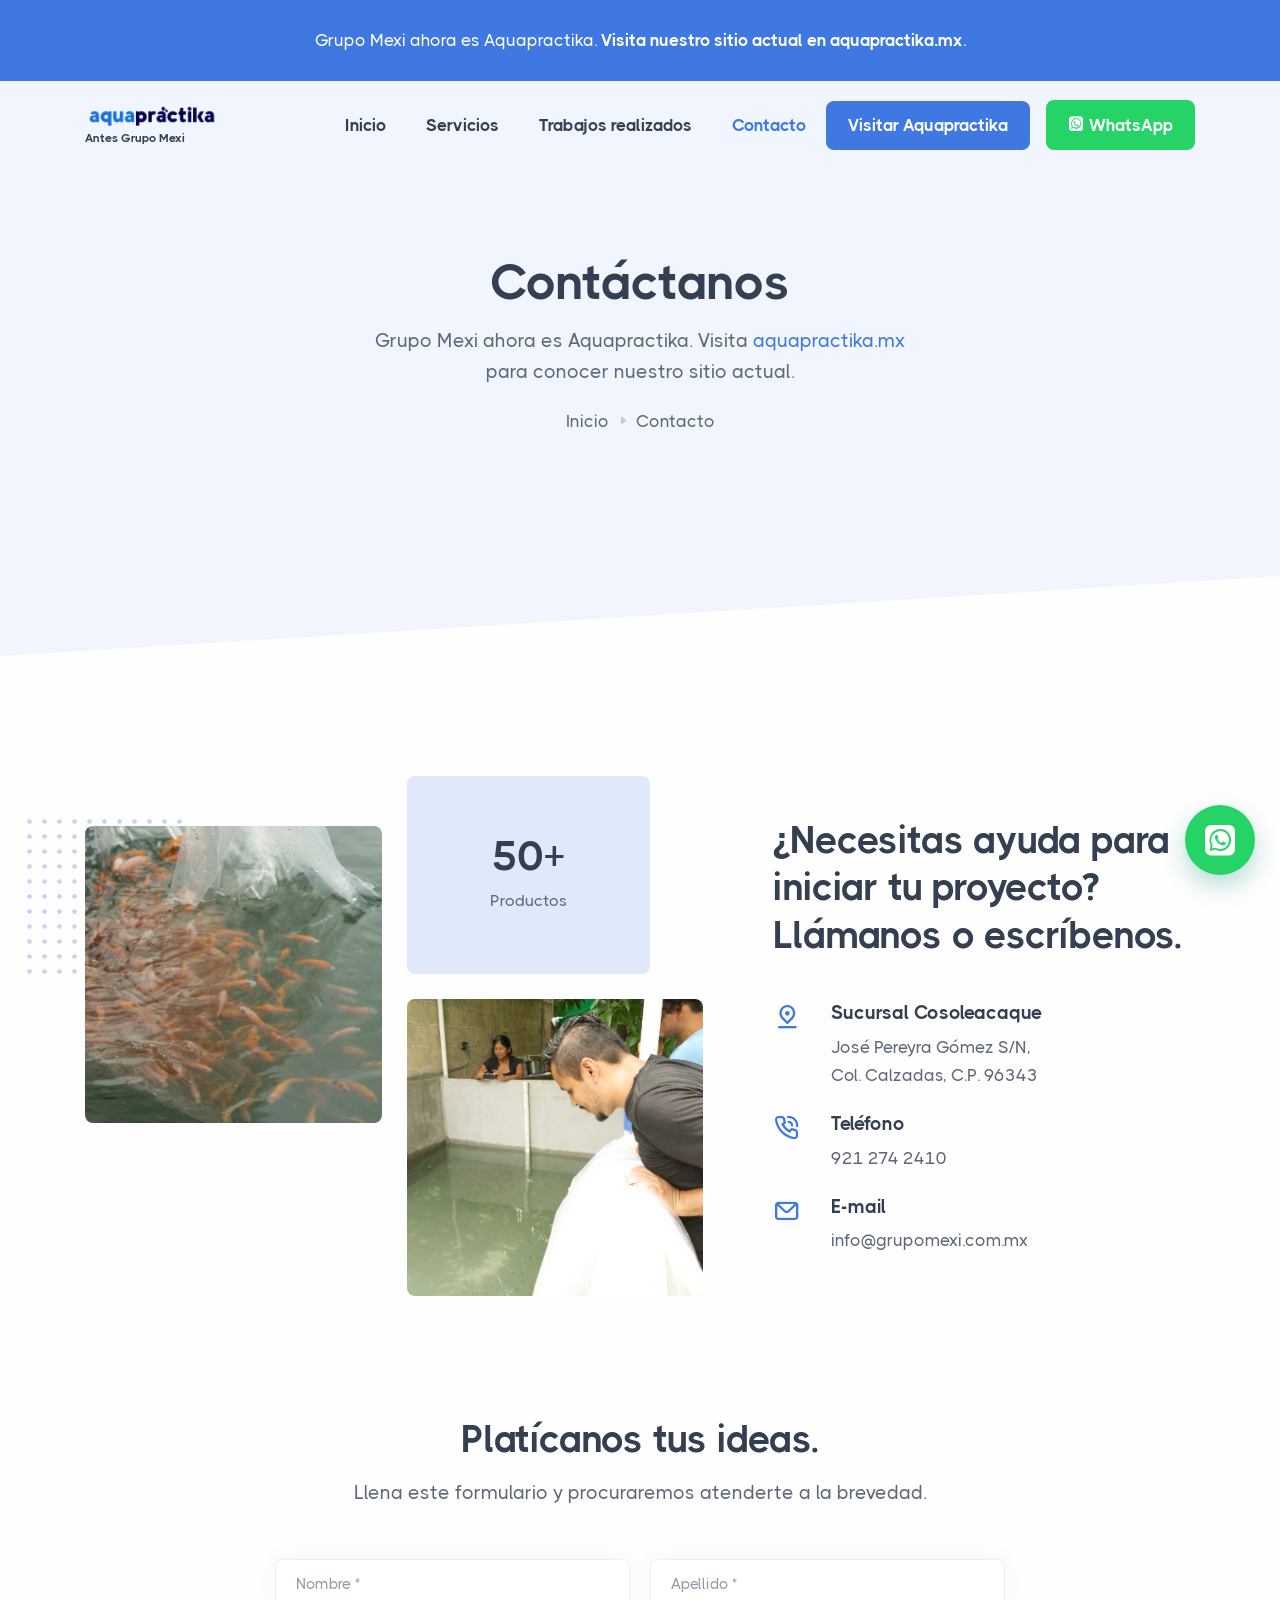
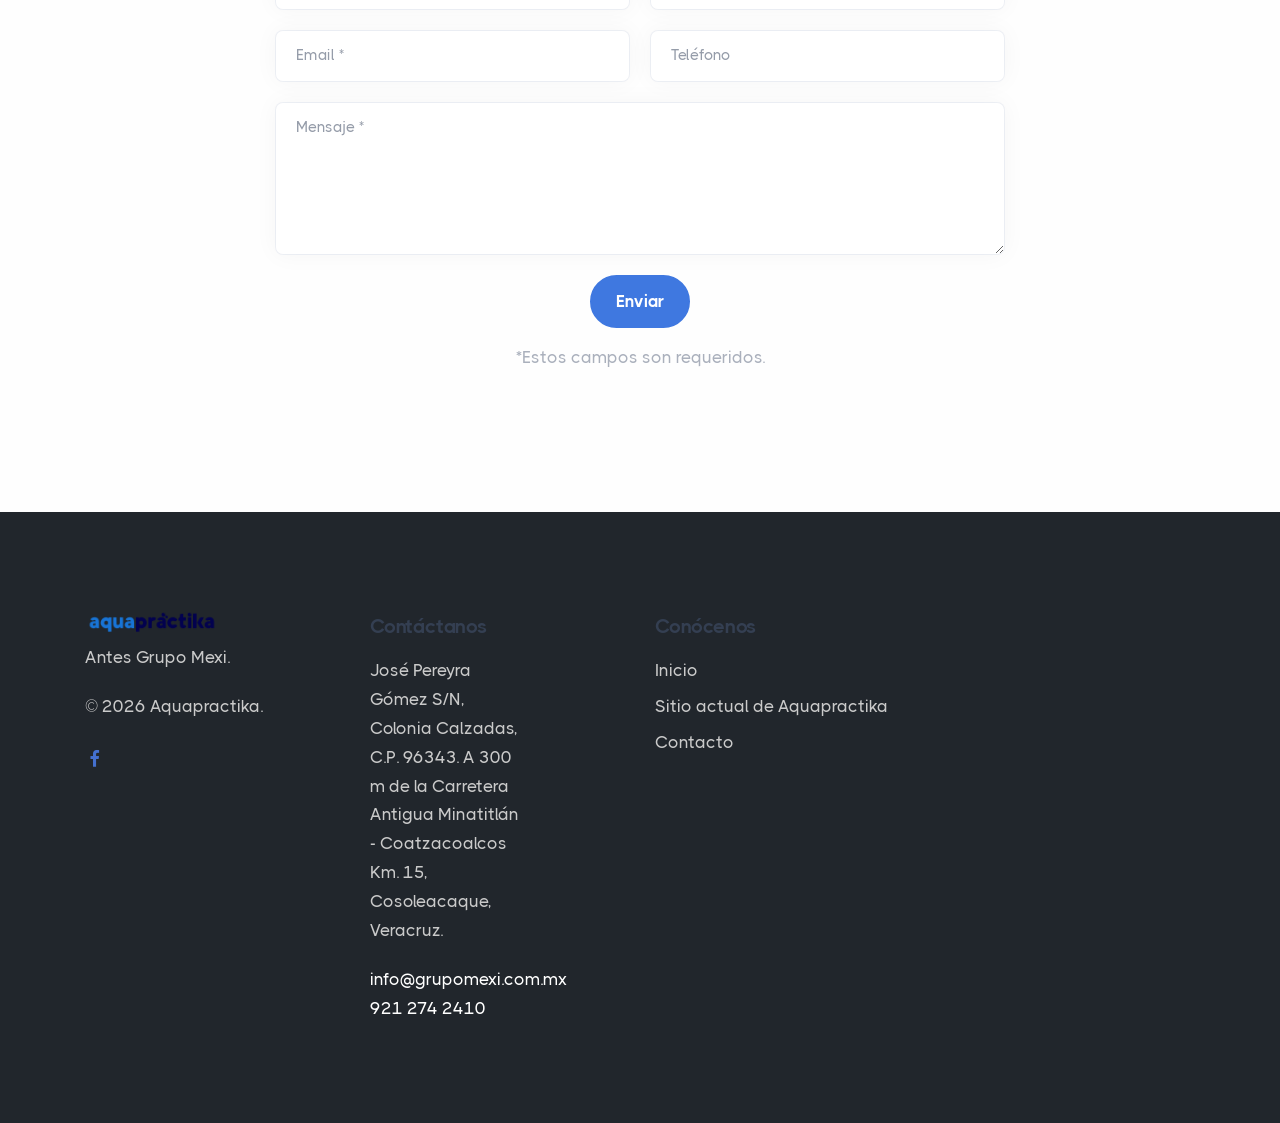
==== contacto.html @ 490f714b "Add Grupo Mexi site with WhatsApp contact actions" ====
<!DOCTYPE html>
<html lang="es">

<head>
  <!-- Google tag (gtag.js) - Google Analytics 4 -->
  <script async src="https://www.googletagmanager.com/gtag/js?id=G-XXXXXXXXXX"></script>
  <script>
    window.dataLayer = window.dataLayer || [];
    function gtag(){dataLayer.push(arguments);}
    gtag('js', new Date());
    gtag('config', 'G-XXXXXXXXXX');
  </script>
  <meta charset="utf-8">
  <meta name="viewport" content="width=device-width, initial-scale=1.0">
  <link rel="shortcut icon" href="img/favicon.png">
  <title>Contacto | Grupo Mexi ahora es Aquapractika</title>
  <meta name="description" content="Información de contacto de Grupo Mexi, ahora Aquapractika. Conservamos esta página de transición y puedes visitar aquapractika.mx para conocer el sitio actual.">
  <link rel="stylesheet" href="css/plugins.css">
  <link rel="stylesheet" href="css/theme/blue.css">
  <link rel="stylesheet" href="css/grupomexi-transition.css">
  <link rel="stylesheet" href="css/whatsapp.css">
  <link rel="preload" href="css/font/thicccboi.css" as="style" onload="this.rel='stylesheet'">
</head>

<body>
  <div class="content-wrapper">
    <header class="wrapper bg-soft-primary">
      <div class="alert bg-primary text-white rounded-0 mb-0 text-center">
        <div class="container py-2">Grupo Mexi ahora es Aquapractika. <a href="https://aquapractika.mx/" class="alert-link link-white">Visita nuestro sitio actual en aquapractika.mx</a>.</div>
      </div>
      <nav class="navbar center-nav transparent navbar-expand-lg navbar-light">
        <div class="container flex-lg-row flex-nowrap align-items-center">
          <div class="navbar-brand w-100"><a href="/" class="d-inline-flex flex-column align-items-start"><img src="img/logotipo_aquapractika.png" srcset="img/logotipo_aquapractika@2x.png 2x" alt="Aquapractika" /><span class="brand-transition-note">Antes Grupo Mexi</span></a></div>
          <div class="navbar-collapse offcanvas-nav">
            <div class="offcanvas-header d-lg-none d-xl-none">
              <a href="/" class="d-inline-flex flex-column align-items-start"><img src="img/logotipo_aquapractika.png" srcset="img/logotipo_aquapractika@2x.png 2x" alt="Aquapractika" /><span class="brand-transition-note">Antes Grupo Mexi</span></a>
              <button type="button" class="btn-close btn-close-white offcanvas-close offcanvas-nav-close" aria-label="Close"></button>
            </div>
            <ul class="navbar-nav">
              <li class="nav-item"><a class="nav-link" href="/">Inicio</a></li>
              <li class="nav-item"><a class="nav-link" href="/#servicios">Servicios</a></li>
              <li class="nav-item"><a class="nav-link" href="/#trabajos">Trabajos realizados</a></li>
              <li class="nav-item"><a class="nav-link active" href="/contacto.html">Contacto</a></li>
            </ul>
            <!-- /.navbar-nav -->
          </div>
          <!-- /.navbar-collapse -->
          <div class="navbar-other w-100 d-flex ms-auto">
            <ul class="navbar-nav flex-row align-items-center ms-auto" data-sm-skip="true">
              <li class="nav-item d-none d-md-block">
                <a href="https://aquapractika.mx/" class="btn btn-sm btn-primary rounded">Visitar Aquapractika</a>
              </li>
              <li class="nav-item d-none d-md-block">
                <a href="https://wa.me/529212742410?text=Hola%2C%20quiero%20informaci%C3%B3n%20sobre%20Grupo%20Mexi." class="btn btn-sm btn-whatsapp rounded" target="_blank" rel="noopener noreferrer" aria-label="Contactar a Grupo Mexi por WhatsApp"><i class="uil uil-whatsapp" aria-hidden="true"></i> WhatsApp</a>
              </li>
              <li class="nav-item d-lg-none">
                <div class="navbar-hamburger"><button class="hamburger animate plain" data-toggle="offcanvas-nav"><span></span></button></div>
              </li>
            </ul>
            <!-- /.navbar-nav -->
          </div>
          <!-- /.navbar-other -->
        </div>
        <!-- /.container -->
      </nav>
      <!-- /.navbar -->
    </header>
    <!-- /header -->
    <section class="wrapper bg-soft-primary">
      <div class="container pt-10 pb-19 pt-md-14 pb-md-20 text-center">
        <div class="row">
          <div class="col-sm-10 col-md-8 col-lg-6 col-xl-6 col-xxl-5 mx-auto">
            <h1 class="display-1 mb-3">Contáctanos</h1>
            <p class="lead">Grupo Mexi ahora es Aquapractika. Visita <a href="https://aquapractika.mx/">aquapractika.mx</a> para conocer nuestro sitio actual.</p>
            <nav class="d-inline-block" aria-label="breadcrumb">
              <ol class="breadcrumb">
                <li class="breadcrumb-item"><a href="/">Inicio</a></li>
                <li class="breadcrumb-item active" aria-current="page">Contacto</li>
              </ol>
            </nav>
            <!-- /nav -->
          </div>
          <!-- /column -->
        </div>
        <!-- /.row -->
      </div>
      <!-- /.container -->
    </section>
    <!-- /section -->
    <section class="wrapper bg-light angled upper-end">
      <div class="container py-14 py-md-16">
        <div class="row gy-10 gx-lg-8 gx-xl-12 mb-16 align-items-center">
          <div class="col-lg-7 position-relative">
            <div class="shape bg-dot primary rellax w-18 h-18" data-rellax-speed="1" style="top: 0; left: -1.4rem; z-index: 0;"></div>
            <div class="row gx-md-5 gy-5">
              <div class="col-md-6">
                <figure class="rounded mt-md-10 position-relative"><img src="img/pargo_unam_venta.jpg" srcset="img/pargo_unam_venta@2x.jpg 2x" alt=""></figure>
              </div>
              <!--/column -->
              <div class="col-md-6">
                <div class="row gx-md-5 gy-5">
                  <div class="col-md-12 order-md-2">
                    <figure class="rounded"><img src="img/venta.jpg" srcset="img/venta@2x.jpg 2x" alt=""></figure>
                  </div>
                  <!--/column -->
                  <div class="col-md-10">
                    <div class="card bg-pale-primary text-center counter-wrapper">
                      <div class="card-body py-11">
                        <h3 class="counter text-nowrap">50+</h3>
                        <p class="mb-0">Productos</p>
                      </div>
                      <!--/.card-body -->
                    </div>
                    <!--/.card -->
                  </div>
                  <!--/column -->
                </div>
                <!--/.row -->
              </div>
              <!--/column -->
            </div>
            <!--/.row -->
          </div>
          <!--/column -->
          <div class="col-lg-5">
            <h2 class="display-4 mb-8">¿Necesitas ayuda para iniciar tu proyecto? Llámanos o escríbenos.</h2>
            <div class="d-flex flex-row">
              <div>
                <div class="icon text-primary fs-28 me-6 mt-n1"> <i class="uil uil-location-pin-alt"></i> </div>
              </div>
              <div>
                <h5 class="mb-1">Sucursal Cosoleacaque</h5>
                <address>José Pereyra Gómez S/N, <br class="d-none d-md-block" />Col. Calzadas, C.P. 96343</address>
              </div>
            </div>
            <div class="d-flex flex-row">
              <div>
                <div class="icon text-primary fs-28 me-6 mt-n1"> <i class="uil uil-phone-volume"></i> </div>
              </div>
              <div>
                <h5 class="mb-1">Teléfono</h5>
                <p><a href="tel:+5219212742410" class="link-body">921 274 2410</a></p>
              </div>
            </div>
            <div class="d-flex flex-row">
              <div>
                <div class="icon text-primary fs-28 me-6 mt-n1"> <i class="uil uil-envelope"></i> </div>
              </div>
              <div>
                <h5 class="mb-1">E-mail</h5>
                <p class="mb-0"><a href="mailto:info@grupomexi.com.mx" class="link-body">info@grupomexi.com.mx</a></p>
              </div>
            </div>
          </div>
          <!--/column -->
        </div>
        <!--/.row -->
        <div class="row">
          <div class="col-lg-10 offset-lg-1 col-xl-8 offset-xl-2">
            <h2 class="display-4 mb-3 text-center">Platícanos tus ideas.</h2>
            <p class="lead text-center mb-10">Llena este formulario y procuraremos atenderte a la brevedad.</p>
            <form class="contact-form" method="post" action="php/contact.php">
              <div class="messages"></div>
              <div class="controls">
                <div class="row gx-4">
                  <div class="col-md-6">
                    <div class="form-label-group mb-4">
                      <input id="form_name" type="text" name="name" class="form-control" placeholder="Jane" required="required" data-error="First Name is required.">
                      <label for="form_name">Nombre *</label>
                      <div class="help-block with-errors"></div>
                    </div>
                  </div>
                  <!-- /column -->
                  <div class="col-md-6">
                    <div class="form-label-group mb-4">
                      <input id="form_lastname" type="text" name="surname" class="form-control" placeholder="Doe" required="required" data-error="Last Name is required.">
                      <label for="form_lastname">Apellido *</label>
                      <div class="help-block with-errors"></div>
                    </div>
                  </div>
                  <!-- /column -->
                  <div class="col-md-6">
                    <div class="form-label-group mb-4">
                      <input id="form_email" type="email" name="email" class="form-control" placeholder="jane.doe@example.com" required="required" data-error="Valid email is required.">
                      <label for="form_email">Email *</label>
                      <div class="help-block with-errors"></div>
                    </div>
                  </div>
                  <!-- /column -->
                  <div class="col-md-6">
                    <div class="form-label-group mb-4">
                      <input id="form_phone" type="tel" name="phone" class="form-control" placeholder="Your phone number">
                      <label for="form_phone">Teléfono</label>
                      <div class="help-block with-errors"></div>
                    </div>
                  </div>
                  <!-- /column -->
                  <div class="col-12">
                    <div class="form-label-group mb-4">
                      <textarea id="form_message" name="message" class="form-control" placeholder="Your message" rows="5" required="required" data-error="Message is required."></textarea>
                      <label for="form_message">Mensaje *</label>
                      <div class="help-block with-errors"></div>
                    </div>
                  </div>
                  <!-- /column -->
                  <div class="col-12 text-center">
                    <input type="submit" class="btn btn-primary rounded-pill btn-send mb-3" value="Enviar">
                    <p class="text-muted"><strong>*</strong>Estos campos son requeridos.</p>
                  </div>
                  <!-- /column -->
                </div>
                <!-- /.row -->
              </div>
              <!-- /.controls -->
            </form>
            <!-- /form -->
          </div>
          <!-- /column -->
        </div>
        <!-- /.row -->
      </div>
      <!-- /.container -->
    </section>
    <!-- /section -->
  </div>
  <!-- /.content-wrapper -->
  <footer class="bg-dark text-inverse">
    <div class="container py-13 py-md-15">
      <div class="row gy-6 gy-lg-0">
        <div class="col-md-4 col-lg-3">
          <div class="widget">
            <img class="mb-2" src="img/logotipo_aquapractika.png" srcset="img/logotipo_aquapractika@2x.png 2x" alt="Aquapractika" />
            <p>Antes Grupo Mexi.</p>
            <p class="mb-4">© 2026 Aquapractika.</p>
            <nav class="nav social">
              <a href="https://www.facebook.com/mexifishtilapia" target="_blank" rel="noopener"><i class="uil uil-facebook-f"></i></a>
            </nav>
            <!-- /.social -->
          </div>
          <!-- /.widget -->
        </div>
        <!-- /column -->
        <div class="col-md-4 col-lg-3">
          <div class="widget">
            <h4 class="widget-title mb-3">Contáctanos</h4>
            <address class="pe-xl-15 pe-xxl-17">José Pereyra Gómez S/N, Colonia Calzadas, C.P. 96343. A 300 m de la Carretera Antigua Minatitlán - Coatzacoalcos Km. 15, Cosoleacaque, Veracruz.</address>
            <a href="mailto:info@grupomexi.com.mx" class="link-body">info@grupomexi.com.mx</a><br /> <a href="tel:+5219212742410" class="link-body">921 274 2410</a>
          </div>
          <!-- /.widget -->
        </div>
        <!-- /column -->
        <div class="col-md-4 col-lg-3">
          <div class="widget">
            <h4 class="widget-title mb-3">Conócenos</h4>
            <ul class="list-unstyled text-reset mb-0">
              <li><a href="/">Inicio</a></li>
              <li><a href="https://aquapractika.mx/">Sitio actual de Aquapractika</a></li>
              <li><a href="https://docs.google.com/forms/d/e/1FAIpQLScCxtoqWfX-yO1uiGYzQOyiqhBLfG6tYMMcw9qU_w2GQ7MwDw/viewform?usp=publish-editor">Contacto</a></li>
            </ul>
          </div>
          <!-- /.widget -->
        </div>
        <!-- /column --
        <div class="col-md-12 col-lg-3">
          <div class="widget">
            <h4 class="widget-title text-white mb-3">Our Newsletter</h4>
            <p class="mb-5">Subscribe to our newsletter to get our news & deals delivered to you.</p>
            <div class="newsletter-wrapper">
              <!-- Begin Mailchimp Signup Form --
              <div id="mc_embed_signup2">
                <form action="https://elemisfreebies.us20.list-manage.com/subscribe/post?u=aa4947f70a475ce162057838d&amp;id=b49ef47a9a" method="post" id="mc-embedded-subscribe-form2" name="mc-embedded-subscribe-form" class="validate dark-fields" target="_blank" novalidate>
                  <div id="mc_embed_signup_scroll2">
                    <div class="mc-field-group input-group form-label-group">
                      <input type="email" value="" name="EMAIL" class="required email form-control" placeholder="Correo electrónico" id="mce-EMAIL2">
                      <label for="mce-EMAIL2">Correo electrónico</label>
                      <input type="submit" value="Join" name="subscribe" id="mc-embedded-subscribe2" class="btn btn-primary">
                    </div>
                    <div id="mce-responses2" class="clear">
                      <div class="response" id="mce-error-response2" style="display:none"></div>
                      <div class="response" id="mce-success-response2" style="display:none"></div>
                    </div> <!-- real people should not fill this in and expect good things - do not remove this or risk form bot signups--
                    <div style="position: absolute; left: -5000px;" aria-hidden="true"><input type="text" name="b_ddc180777a163e0f9f66ee014_4b1bcfa0bc" tabindex="-1" value=""></div>
                    <div class="clear"></div>
                  </div>
                </form>
              </div>
              <!--End mc_embed_signup-->
            </div>
            <!-- /.newsletter-wrapper -->
          </div>
          <!-- /.widget -->
        </div>
        <!-- /column -->
      </div>
      <!--/.row -->
    </div>
    <!-- /.container -->
  </footer>
  <a class="whatsapp-float" href="https://wa.me/529212742410?text=Hola%2C%20quiero%20informaci%C3%B3n%20sobre%20Grupo%20Mexi." target="_blank" rel="noopener noreferrer" aria-label="Contactar a Grupo Mexi por WhatsApp">
    <i class="uil uil-whatsapp" aria-hidden="true"></i>
  </a>
  <div class="progress-wrap">
    <svg class="progress-circle svg-content" width="100%" height="100%" viewBox="-1 -1 102 102">
      <path d="M50,1 a49,49 0 0,1 0,98 a49,49 0 0,1 0,-98" />
    </svg>
  </div>
  <script src="https://cdn.jsdelivr.net/npm/bootstrap@5.0.2/dist/js/bootstrap.bundle.min.js" integrity="sha384-MrcW6ZMFYlzcLA8Nl+NtUVF0sA7MsXsP1UyJoMp4YLEuNSfAP+JcXn/tWtIaxVXM" crossorigin="anonymous"></script>
  <script src="https://cdnjs.cloudflare.com/ajax/libs/jquery/3.6.0/jquery.min.js" integrity="sha512-894YE6QWD5I59HgZOGReFYm4dnWc1Qt5NtvYSaNcOP+u1T9qYdvdihz0PPSiiqn/+/3e7Jo4EaG7TubfWGUrMQ==" crossorigin="anonymous"></script>
  <script src="js/plugins.js"></script>
  <script src="js/theme.js"></script>
</body>

</html>
---- css/grupomexi-transition.css ----
.brand-transition-note {
  display: block;
  margin-top: 0.2rem;
  color: #343f52;
  font-size: 0.58rem;
  font-weight: 700;
  line-height: 1.25;
}

.section-anchor {
  display: block;
  height: 0;
  scroll-margin-top: 5rem;
}
---- css/whatsapp.css ----
.whatsapp-nav-link {
  color: #128c7e !important;
  font-weight: 600;
}

.whatsapp-nav-link:hover,
.whatsapp-nav-link:focus-visible {
  color: #075e54 !important;
}

.btn-whatsapp {
  background-color: #25d366;
  border-color: #25d366;
  color: #fff;
}

.btn-whatsapp:hover,
.btn-whatsapp:focus-visible {
  background-color: #128c7e;
  border-color: #128c7e;
  color: #fff;
}

.whatsapp-float {
  position: fixed;
  right: 1.25rem;
  bottom: 1.25rem;
  z-index: 1040;
  display: inline-flex;
  align-items: center;
  justify-content: center;
  width: 3.5rem;
  height: 3.5rem;
  border-radius: 50%;
  background: #25d366;
  color: #fff;
  font-size: 1.8rem;
  line-height: 1;
  box-shadow: 0 0.5rem 1.25rem rgba(18, 140, 126, 0.3);
  transition: transform 0.2s ease, background-color 0.2s ease;
}

.whatsapp-float:hover,
.whatsapp-float:focus-visible {
  background: #128c7e;
  color: #fff;
  transform: translateY(-0.15rem);
}

.whatsapp-float:focus-visible,
.whatsapp-nav-link:focus-visible,
.btn-whatsapp:focus-visible {
  outline: 0.2rem solid #075e54;
  outline-offset: 0.2rem;
}

@media (max-width: 575.98px) {
  .whatsapp-float {
    right: 1rem;
    bottom: 1rem;
    width: 3.25rem;
    height: 3.25rem;
  }
}
---- css/font/thicccboi.css ----
@import url(../../fonts/thicccboi/thicccboi.css);

* {
  word-spacing: normal !important;
}

body {
  font-family: "THICCCBOI", sans-serif;
  font-size: 0.85rem;
}

.nav-link,
.dropdown-item,
.btn {
  letter-spacing: normal;
}

.btn,
.navbar .btn-sm,
.nav-link,
.lg-sub-html p {
  font-size: 0.85rem;
}

.dropdown-menu {
  font-size: 0.8rem;
}

.share-dropdown .dropdown-menu .dropdown-item {
  font-size: 0.75rem;
}

.btn-sm,
.btn-group-sm>.btn {
  font-size: .75rem;
}

.nav-tabs .nav-link,
.accordion-wrapper .card-header button {
  font-size: 0.9rem;
}

.accordion-wrapper .card-header button:before {
  margin-top: 0.5rem;
}

.meta,
.post-category,
.filter,
.filter ul li a {
  font-size: 0.7rem;
}

.post-meta {
  font-size: 0.75rem;
}

.post-header .post-meta {
  font-size: 0.8rem;
}

blockquote {
  font-size: 0.9rem;
}

.blockquote-footer {
  font-size: 0.65rem;
}

.blockquote-details p {
  font-size: 0.85rem;
}

.icon-list.bullet-bg i {
  top: 0.25rem;
}

.fs-lg {
  font-size: 1.05rem;
}

h3,
.h3 {
  font-size: 1.15rem;
}

h4,
.h4 {
  font-size: 1rem;
}

h5,
.h5 {
  font-size: .95rem;
}

h6,
.h6 {
  font-size: .9rem;
}

.lead {
  font-size: .95rem;
  line-height: 1.6;
}

.lead.fs-lg {
  font-size: 1.1rem;
  line-height: 1.55;
}

.display-1 {
  font-size: calc(1.375rem + 1.5vw);
}

@media (min-width: 1200px) {
  .display-1 {
    font-size: 2.5rem;
  }
}

.display-2 {
  font-size: calc(1.355rem + 1.26vw);
}

@media (min-width: 1200px) {
  .display-2 {
    font-size: 2.3rem;
  }
}

.display-3 {
  font-size: calc(1.335rem + 1.02vw);
}

@media (min-width: 1200px) {
  .display-3 {
    font-size: 2.1rem;
  }
}

.display-4 {
  font-size: calc(1.315rem + .78vw);
}

@media (min-width: 1200px) {
  .display-4 {
    font-size: 1.9rem;
  }
}

.display-5 {
  font-size: calc(1.295rem + .54vw);
}

@media (min-width: 1200px) {
  .display-5 {
    font-size: 1.7rem;
  }
}

.display-6 {
  font-size: calc(1.275rem + .3vw);
}

@media (min-width: 1200px) {
  .display-6 {
    font-size: 1.5rem;
  }
}

.display-1 {
  line-height: 1.15;
}

.display-2,
.display-3 {
  line-height: 1.2;
}

.display-4,
.display-5 {
  line-height: 1.25;
}

.display-6 {
  line-height: 1.3;
}

.counter-wrapper .counter {
  font-size: 2.05rem;
}

.counter-wrapper .counter.counter-lg {
  font-size: 2.25rem;
}
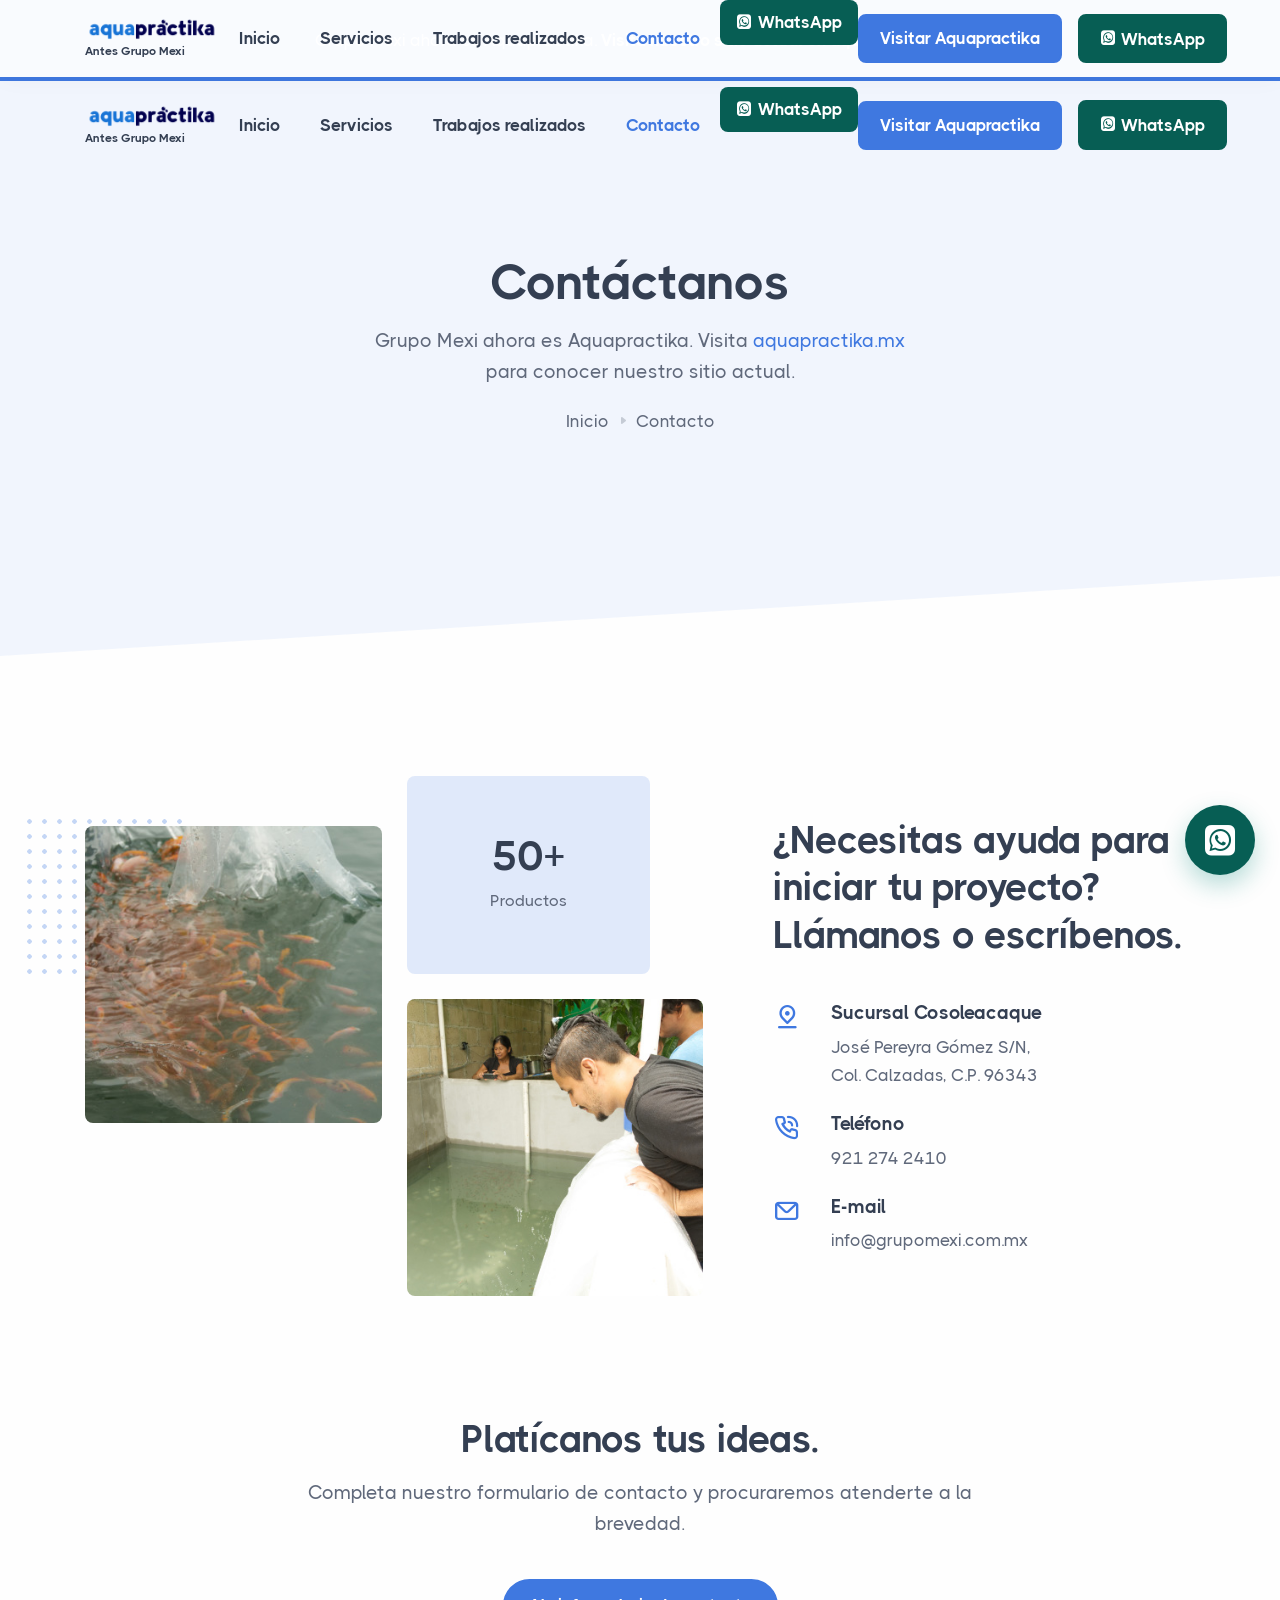
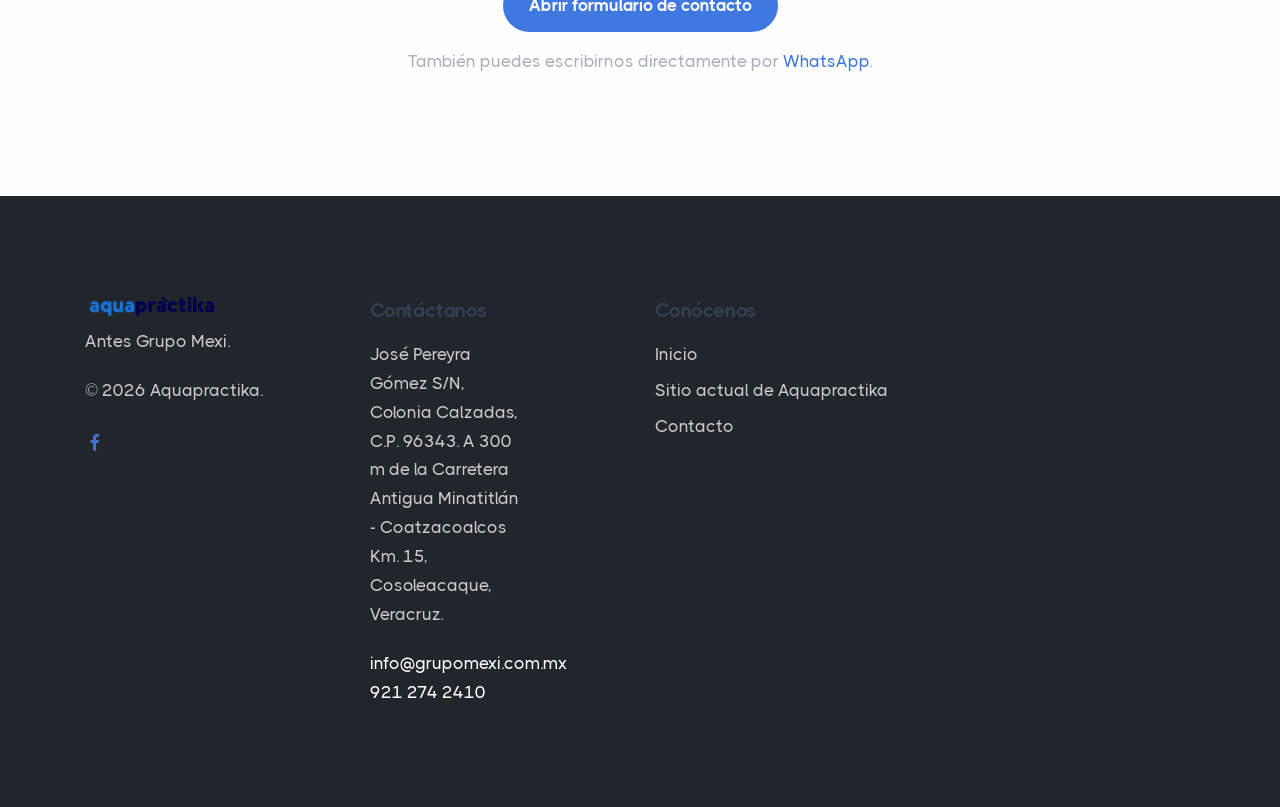
==== commit fc51463f: "Fix contact flow and accessibility audit findings" ====
--- a/contacto.html
+++ b/contacto.html
@@ -2,19 +2,13 @@
 <html lang="es">
 
 <head>
-  <!-- Google tag (gtag.js) - Google Analytics 4 -->
-  <script async src="https://www.googletagmanager.com/gtag/js?id=G-XXXXXXXXXX"></script>
-  <script>
-    window.dataLayer = window.dataLayer || [];
-    function gtag(){dataLayer.push(arguments);}
-    gtag('js', new Date());
-    gtag('config', 'G-XXXXXXXXXX');
-  </script>
   <meta charset="utf-8">
   <meta name="viewport" content="width=device-width, initial-scale=1.0">
+  <meta name="robots" content="index,follow">
   <link rel="shortcut icon" href="img/favicon.png">
   <title>Contacto | Grupo Mexi ahora es Aquapractika</title>
   <meta name="description" content="Información de contacto de Grupo Mexi, ahora Aquapractika. Conservamos esta página de transición y puedes visitar aquapractika.mx para conocer el sitio actual.">
+  <link rel="canonical" href="https://grupomexi.com.mx/contacto.html">
   <link rel="stylesheet" href="css/plugins.css">
   <link rel="stylesheet" href="css/theme/blue.css">
   <link rel="stylesheet" href="css/grupomexi-transition.css">
@@ -31,16 +25,17 @@
       <nav class="navbar center-nav transparent navbar-expand-lg navbar-light">
         <div class="container flex-lg-row flex-nowrap align-items-center">
           <div class="navbar-brand w-100"><a href="/" class="d-inline-flex flex-column align-items-start"><img src="img/logotipo_aquapractika.png" srcset="img/logotipo_aquapractika@2x.png 2x" alt="Aquapractika" /><span class="brand-transition-note">Antes Grupo Mexi</span></a></div>
-          <div class="navbar-collapse offcanvas-nav">
+          <div id="site-navigation" class="navbar-collapse offcanvas-nav">
             <div class="offcanvas-header d-lg-none d-xl-none">
               <a href="/" class="d-inline-flex flex-column align-items-start"><img src="img/logotipo_aquapractika.png" srcset="img/logotipo_aquapractika@2x.png 2x" alt="Aquapractika" /><span class="brand-transition-note">Antes Grupo Mexi</span></a>
-              <button type="button" class="btn-close btn-close-white offcanvas-close offcanvas-nav-close" aria-label="Close"></button>
+              <button type="button" class="btn-close btn-close-white offcanvas-close offcanvas-nav-close" aria-label="Cerrar menú"></button>
             </div>
             <ul class="navbar-nav">
               <li class="nav-item"><a class="nav-link" href="/">Inicio</a></li>
               <li class="nav-item"><a class="nav-link" href="/#servicios">Servicios</a></li>
               <li class="nav-item"><a class="nav-link" href="/#trabajos">Trabajos realizados</a></li>
               <li class="nav-item"><a class="nav-link active" href="/contacto.html">Contacto</a></li>
+              <li class="nav-item"><a class="nav-link whatsapp-nav-link" href="https://wa.me/529212742410?text=Hola%2C%20quiero%20informaci%C3%B3n%20sobre%20Grupo%20Mexi." target="_blank" rel="noopener noreferrer" aria-label="Contactar a Grupo Mexi por WhatsApp"><i class="uil uil-whatsapp" aria-hidden="true"></i> WhatsApp</a></li>
             </ul>
             <!-- /.navbar-nav -->
           </div>
@@ -54,7 +49,7 @@
                 <a href="https://wa.me/529212742410?text=Hola%2C%20quiero%20informaci%C3%B3n%20sobre%20Grupo%20Mexi." class="btn btn-sm btn-whatsapp rounded" target="_blank" rel="noopener noreferrer" aria-label="Contactar a Grupo Mexi por WhatsApp"><i class="uil uil-whatsapp" aria-hidden="true"></i> WhatsApp</a>
               </li>
               <li class="nav-item d-lg-none">
-                <div class="navbar-hamburger"><button class="hamburger animate plain" data-toggle="offcanvas-nav"><span></span></button></div>
+                <div class="navbar-hamburger"><button type="button" class="hamburger animate plain" data-toggle="offcanvas-nav" aria-controls="site-navigation" aria-expanded="false" aria-label="Abrir menú"><span aria-hidden="true"></span></button></div>
               </li>
             </ul>
             <!-- /.navbar-nav -->
@@ -158,62 +153,11 @@
         <div class="row">
           <div class="col-lg-10 offset-lg-1 col-xl-8 offset-xl-2">
             <h2 class="display-4 mb-3 text-center">Platícanos tus ideas.</h2>
-            <p class="lead text-center mb-10">Llena este formulario y procuraremos atenderte a la brevedad.</p>
-            <form class="contact-form" method="post" action="php/contact.php">
-              <div class="messages"></div>
-              <div class="controls">
-                <div class="row gx-4">
-                  <div class="col-md-6">
-                    <div class="form-label-group mb-4">
-                      <input id="form_name" type="text" name="name" class="form-control" placeholder="Jane" required="required" data-error="First Name is required.">
-                      <label for="form_name">Nombre *</label>
-                      <div class="help-block with-errors"></div>
-                    </div>
-                  </div>
-                  <!-- /column -->
-                  <div class="col-md-6">
-                    <div class="form-label-group mb-4">
-                      <input id="form_lastname" type="text" name="surname" class="form-control" placeholder="Doe" required="required" data-error="Last Name is required.">
-                      <label for="form_lastname">Apellido *</label>
-                      <div class="help-block with-errors"></div>
-                    </div>
-                  </div>
-                  <!-- /column -->
-                  <div class="col-md-6">
-                    <div class="form-label-group mb-4">
-                      <input id="form_email" type="email" name="email" class="form-control" placeholder="jane.doe@example.com" required="required" data-error="Valid email is required.">
-                      <label for="form_email">Email *</label>
-                      <div class="help-block with-errors"></div>
-                    </div>
-                  </div>
-                  <!-- /column -->
-                  <div class="col-md-6">
-                    <div class="form-label-group mb-4">
-                      <input id="form_phone" type="tel" name="phone" class="form-control" placeholder="Your phone number">
-                      <label for="form_phone">Teléfono</label>
-                      <div class="help-block with-errors"></div>
-                    </div>
-                  </div>
-                  <!-- /column -->
-                  <div class="col-12">
-                    <div class="form-label-group mb-4">
-                      <textarea id="form_message" name="message" class="form-control" placeholder="Your message" rows="5" required="required" data-error="Message is required."></textarea>
-                      <label for="form_message">Mensaje *</label>
-                      <div class="help-block with-errors"></div>
-                    </div>
-                  </div>
-                  <!-- /column -->
-                  <div class="col-12 text-center">
-                    <input type="submit" class="btn btn-primary rounded-pill btn-send mb-3" value="Enviar">
-                    <p class="text-muted"><strong>*</strong>Estos campos son requeridos.</p>
-                  </div>
-                  <!-- /column -->
-                </div>
-                <!-- /.row -->
-              </div>
-              <!-- /.controls -->
-            </form>
-            <!-- /form -->
+            <p class="lead text-center mb-8">Completa nuestro formulario de contacto y procuraremos atenderte a la brevedad.</p>
+            <div class="text-center">
+              <a class="btn btn-primary rounded-pill btn-send mb-3" href="https://forms.gle/GJMM39z33NwDu5kz8" target="_blank" rel="noopener noreferrer">Abrir formulario de contacto</a>
+              <p class="text-muted mb-0">También puedes escribirnos directamente por <a href="https://wa.me/529212742410?text=Hola%2C%20quiero%20informaci%C3%B3n%20sobre%20Grupo%20Mexi." target="_blank" rel="noopener noreferrer">WhatsApp</a>.</p>
+            </div>
           </div>
           <!-- /column -->
         </div>
@@ -255,7 +199,7 @@
             <ul class="list-unstyled text-reset mb-0">
               <li><a href="/">Inicio</a></li>
               <li><a href="https://aquapractika.mx/">Sitio actual de Aquapractika</a></li>
-              <li><a href="https://docs.google.com/forms/d/e/1FAIpQLScCxtoqWfX-yO1uiGYzQOyiqhBLfG6tYMMcw9qU_w2GQ7MwDw/viewform?usp=publish-editor">Contacto</a></li>
+              <li><a href="https://forms.gle/GJMM39z33NwDu5kz8">Contacto</a></li>
             </ul>
           </div>
           <!-- /.widget -->
--- a/css/whatsapp.css
+++ b/css/whatsapp.css
@@ -1,23 +1,30 @@
 .whatsapp-nav-link {
-  color: #128c7e !important;
+  display: inline-flex !important;
+  align-items: center;
+  gap: 0.25rem;
+  padding: 0.4rem 0.8rem !important;
+  border-radius: 0.4rem;
+  background-color: #075e54;
+  color: #fff !important;
   font-weight: 600;
 }
 
 .whatsapp-nav-link:hover,
 .whatsapp-nav-link:focus-visible {
-  color: #075e54 !important;
+  background-color: #054c44;
+  color: #fff !important;
 }
 
 .btn-whatsapp {
-  background-color: #25d366;
-  border-color: #25d366;
+  background-color: #075e54;
+  border-color: #075e54;
   color: #fff;
 }
 
 .btn-whatsapp:hover,
 .btn-whatsapp:focus-visible {
-  background-color: #128c7e;
-  border-color: #128c7e;
+  background-color: #054c44;
+  border-color: #054c44;
   color: #fff;
 }
 
@@ -32,7 +39,7 @@
   width: 3.5rem;
   height: 3.5rem;
   border-radius: 50%;
-  background: #25d366;
+  background: #075e54;
   color: #fff;
   font-size: 1.8rem;
   line-height: 1;
@@ -40,9 +47,16 @@
   transition: transform 0.2s ease, background-color 0.2s ease;
 }
 
+/* Keep the theme's scroll-to-top control clear of the WhatsApp action. */
+.progress-wrap {
+  right: 1.25rem;
+  bottom: 5.25rem;
+  z-index: 1041;
+}
+
 .whatsapp-float:hover,
 .whatsapp-float:focus-visible {
-  background: #128c7e;
+  background: #054c44;
   color: #fff;
   transform: translateY(-0.15rem);
 }
@@ -55,6 +69,11 @@
 }
 
 @media (max-width: 575.98px) {
+  .progress-wrap {
+    right: 1rem;
+    bottom: 4.75rem;
+  }
+
   .whatsapp-float {
     right: 1rem;
     bottom: 1rem;
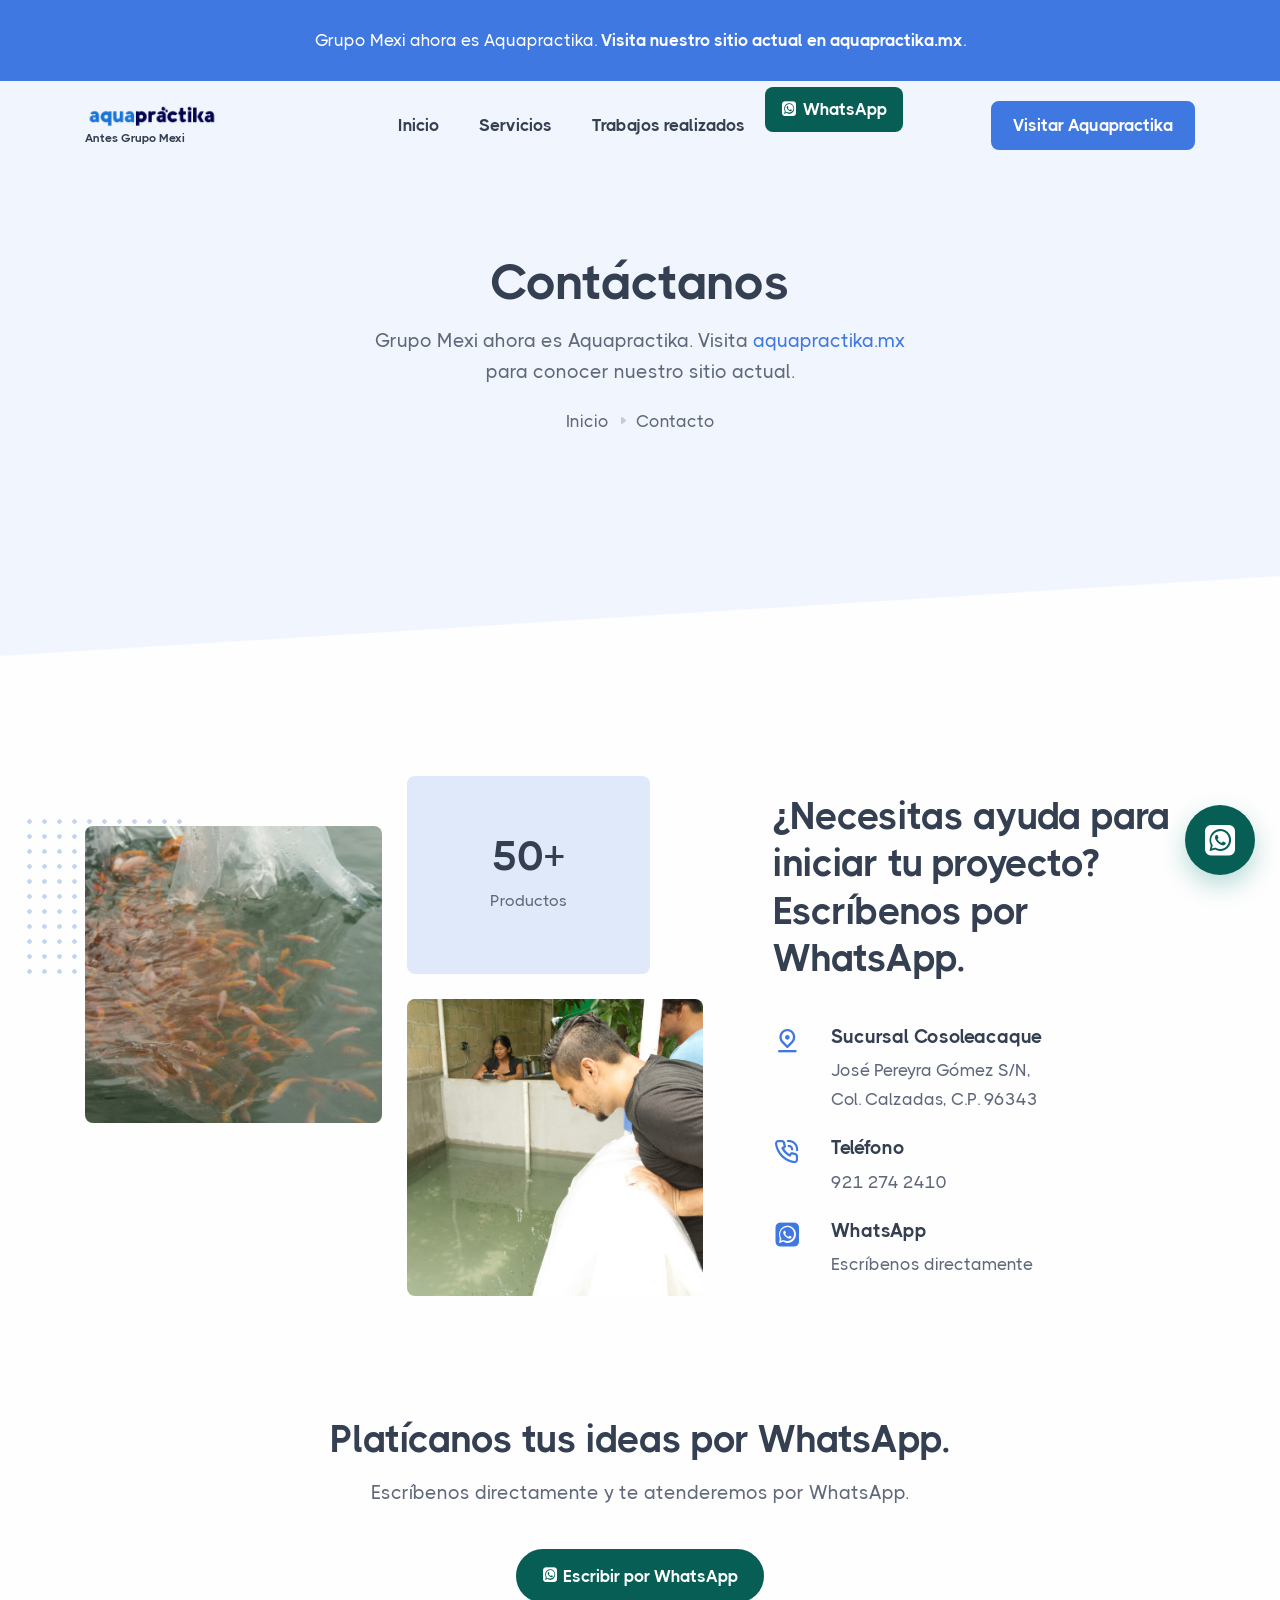
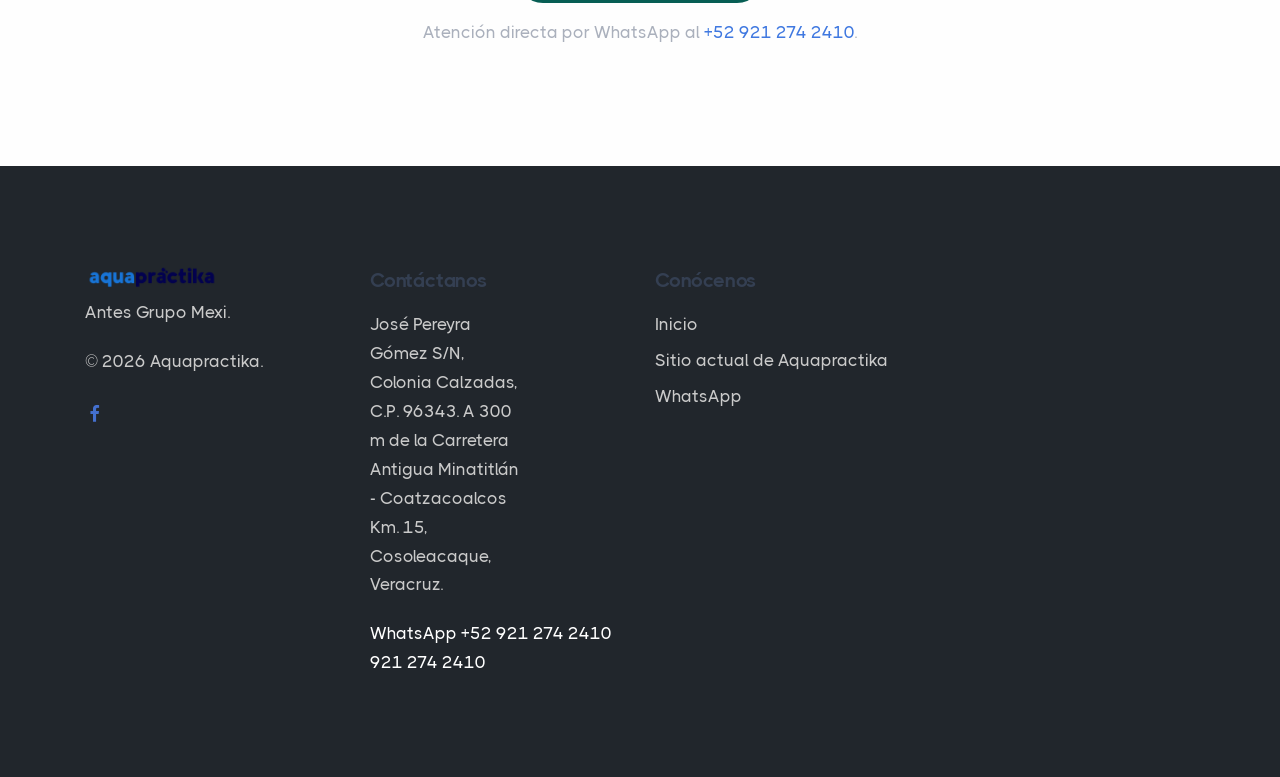
==== commit 09ca70f9: "Simplify contact CTAs to WhatsApp" ====
--- a/contacto.html
+++ b/contacto.html
@@ -2,6 +2,15 @@
 <html lang="es">
 
 <head>
+  <!-- Google tag (gtag.js) -->
+  <script async src="https://www.googletagmanager.com/gtag/js?id=G-CC4ZRDJX67"></script>
+  <script>
+    window.dataLayer = window.dataLayer || [];
+    function gtag(){dataLayer.push(arguments);}
+    gtag('js', new Date());
+
+    gtag('config', 'G-CC4ZRDJX67');
+  </script>
   <meta charset="utf-8">
   <meta name="viewport" content="width=device-width, initial-scale=1.0">
   <meta name="robots" content="index,follow">
@@ -34,7 +43,6 @@
               <li class="nav-item"><a class="nav-link" href="/">Inicio</a></li>
               <li class="nav-item"><a class="nav-link" href="/#servicios">Servicios</a></li>
               <li class="nav-item"><a class="nav-link" href="/#trabajos">Trabajos realizados</a></li>
-              <li class="nav-item"><a class="nav-link active" href="/contacto.html">Contacto</a></li>
               <li class="nav-item"><a class="nav-link whatsapp-nav-link" href="https://wa.me/529212742410?text=Hola%2C%20quiero%20informaci%C3%B3n%20sobre%20Grupo%20Mexi." target="_blank" rel="noopener noreferrer" aria-label="Contactar a Grupo Mexi por WhatsApp"><i class="uil uil-whatsapp" aria-hidden="true"></i> WhatsApp</a></li>
             </ul>
             <!-- /.navbar-nav -->
@@ -44,9 +52,6 @@
             <ul class="navbar-nav flex-row align-items-center ms-auto" data-sm-skip="true">
               <li class="nav-item d-none d-md-block">
                 <a href="https://aquapractika.mx/" class="btn btn-sm btn-primary rounded">Visitar Aquapractika</a>
-              </li>
-              <li class="nav-item d-none d-md-block">
-                <a href="https://wa.me/529212742410?text=Hola%2C%20quiero%20informaci%C3%B3n%20sobre%20Grupo%20Mexi." class="btn btn-sm btn-whatsapp rounded" target="_blank" rel="noopener noreferrer" aria-label="Contactar a Grupo Mexi por WhatsApp"><i class="uil uil-whatsapp" aria-hidden="true"></i> WhatsApp</a>
               </li>
               <li class="nav-item d-lg-none">
                 <div class="navbar-hamburger"><button type="button" class="hamburger animate plain" data-toggle="offcanvas-nav" aria-controls="site-navigation" aria-expanded="false" aria-label="Abrir menú"><span aria-hidden="true"></span></button></div>
@@ -118,7 +123,7 @@
           </div>
           <!--/column -->
           <div class="col-lg-5">
-            <h2 class="display-4 mb-8">¿Necesitas ayuda para iniciar tu proyecto? Llámanos o escríbenos.</h2>
+            <h2 class="display-4 mb-8">¿Necesitas ayuda para iniciar tu proyecto? Escríbenos por WhatsApp.</h2>
             <div class="d-flex flex-row">
               <div>
                 <div class="icon text-primary fs-28 me-6 mt-n1"> <i class="uil uil-location-pin-alt"></i> </div>
@@ -139,11 +144,11 @@
             </div>
             <div class="d-flex flex-row">
               <div>
-                <div class="icon text-primary fs-28 me-6 mt-n1"> <i class="uil uil-envelope"></i> </div>
-              </div>
-              <div>
-                <h5 class="mb-1">E-mail</h5>
-                <p class="mb-0"><a href="mailto:info@grupomexi.com.mx" class="link-body">info@grupomexi.com.mx</a></p>
+                <div class="icon text-primary fs-28 me-6 mt-n1"> <i class="uil uil-whatsapp"></i> </div>
+              </div>
+              <div>
+                <h5 class="mb-1">WhatsApp</h5>
+                <p class="mb-0"><a href="https://wa.me/529212742410?text=Hola%2C%20quiero%20informaci%C3%B3n%20sobre%20Grupo%20Mexi." target="_blank" rel="noopener noreferrer" class="link-body">Escríbenos directamente</a></p>
               </div>
             </div>
           </div>
@@ -152,11 +157,11 @@
         <!--/.row -->
         <div class="row">
           <div class="col-lg-10 offset-lg-1 col-xl-8 offset-xl-2">
-            <h2 class="display-4 mb-3 text-center">Platícanos tus ideas.</h2>
-            <p class="lead text-center mb-8">Completa nuestro formulario de contacto y procuraremos atenderte a la brevedad.</p>
+            <h2 class="display-4 mb-3 text-center">Platícanos tus ideas por WhatsApp.</h2>
+            <p class="lead text-center mb-8">Escríbenos directamente y te atenderemos por WhatsApp.</p>
             <div class="text-center">
-              <a class="btn btn-primary rounded-pill btn-send mb-3" href="https://forms.gle/GJMM39z33NwDu5kz8" target="_blank" rel="noopener noreferrer">Abrir formulario de contacto</a>
-              <p class="text-muted mb-0">También puedes escribirnos directamente por <a href="https://wa.me/529212742410?text=Hola%2C%20quiero%20informaci%C3%B3n%20sobre%20Grupo%20Mexi." target="_blank" rel="noopener noreferrer">WhatsApp</a>.</p>
+              <a class="btn btn-whatsapp rounded-pill btn-send mb-3" href="https://wa.me/529212742410?text=Hola%2C%20quiero%20informaci%C3%B3n%20sobre%20Grupo%20Mexi." target="_blank" rel="noopener noreferrer" aria-label="Contactar a Grupo Mexi por WhatsApp"><i class="uil uil-whatsapp" aria-hidden="true"></i> Escribir por WhatsApp</a>
+              <p class="text-muted mb-0">Atención directa por WhatsApp al <a href="https://wa.me/529212742410?text=Hola%2C%20quiero%20informaci%C3%B3n%20sobre%20Grupo%20Mexi." target="_blank" rel="noopener noreferrer">+52 921 274 2410</a>.</p>
             </div>
           </div>
           <!-- /column -->
@@ -188,7 +193,7 @@
           <div class="widget">
             <h4 class="widget-title mb-3">Contáctanos</h4>
             <address class="pe-xl-15 pe-xxl-17">José Pereyra Gómez S/N, Colonia Calzadas, C.P. 96343. A 300 m de la Carretera Antigua Minatitlán - Coatzacoalcos Km. 15, Cosoleacaque, Veracruz.</address>
-            <a href="mailto:info@grupomexi.com.mx" class="link-body">info@grupomexi.com.mx</a><br /> <a href="tel:+5219212742410" class="link-body">921 274 2410</a>
+            <a href="https://wa.me/529212742410?text=Hola%2C%20quiero%20informaci%C3%B3n%20sobre%20Grupo%20Mexi." target="_blank" rel="noopener noreferrer" class="link-body">WhatsApp +52 921 274 2410</a><br /> <a href="tel:+5219212742410" class="link-body">921 274 2410</a>
           </div>
           <!-- /.widget -->
         </div>
@@ -199,7 +204,7 @@
             <ul class="list-unstyled text-reset mb-0">
               <li><a href="/">Inicio</a></li>
               <li><a href="https://aquapractika.mx/">Sitio actual de Aquapractika</a></li>
-              <li><a href="https://forms.gle/GJMM39z33NwDu5kz8">Contacto</a></li>
+              <li><a href="https://wa.me/529212742410?text=Hola%2C%20quiero%20informaci%C3%B3n%20sobre%20Grupo%20Mexi." target="_blank" rel="noopener noreferrer" aria-label="Contactar a Grupo Mexi por WhatsApp">WhatsApp</a></li>
             </ul>
           </div>
           <!-- /.widget -->
--- a/css/whatsapp.css
+++ b/css/whatsapp.css
@@ -26,6 +26,17 @@
   background-color: #054c44;
   border-color: #054c44;
   color: #fff;
+}
+
+/* Keep the primary contact actions aligned and easy to use at every viewport. */
+.hero-contact-actions {
+  display: flex;
+  flex-wrap: wrap;
+  gap: 0.75rem;
+}
+
+.hero-contact-actions .btn {
+  margin-right: 0 !important;
 }
 
 .whatsapp-float {
@@ -69,6 +80,11 @@
 }
 
 @media (max-width: 575.98px) {
+  .hero-contact-actions .btn {
+    width: 100%;
+    justify-content: center;
+  }
+
   .progress-wrap {
     right: 1rem;
     bottom: 4.75rem;
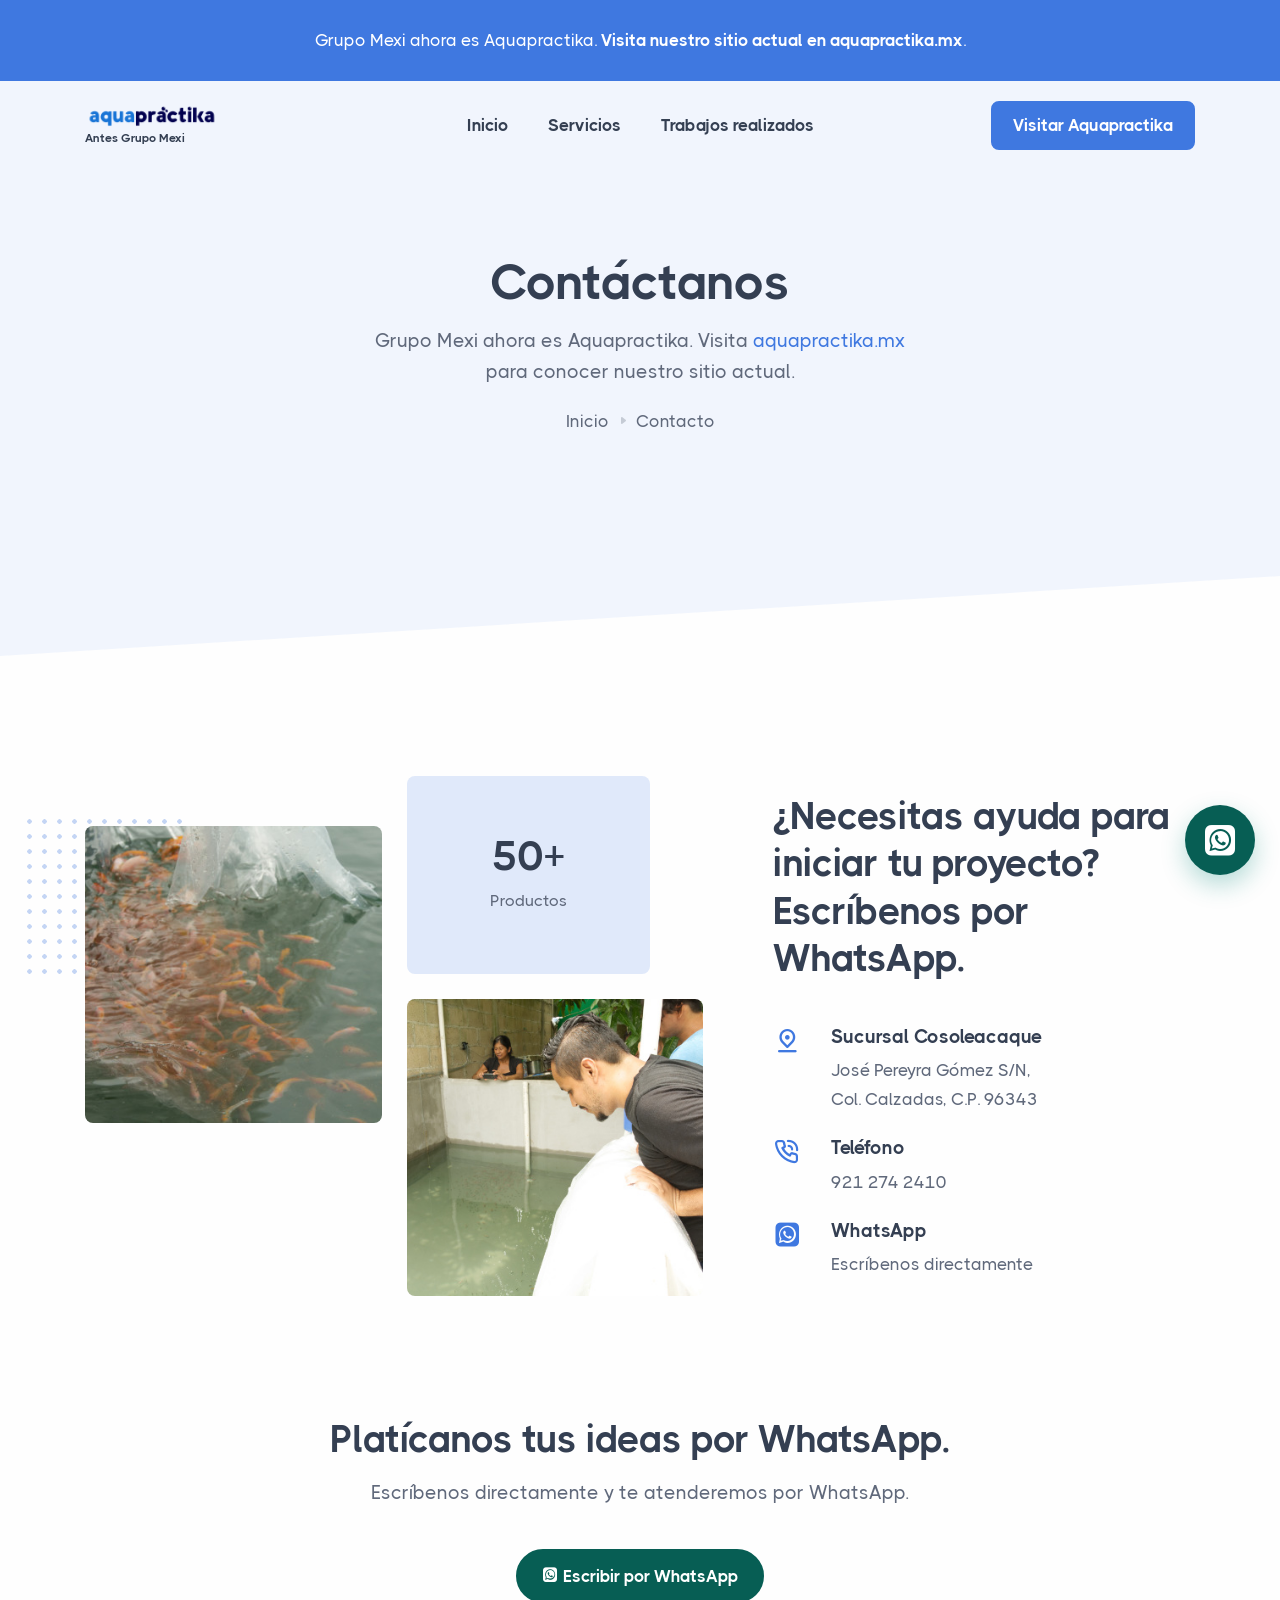
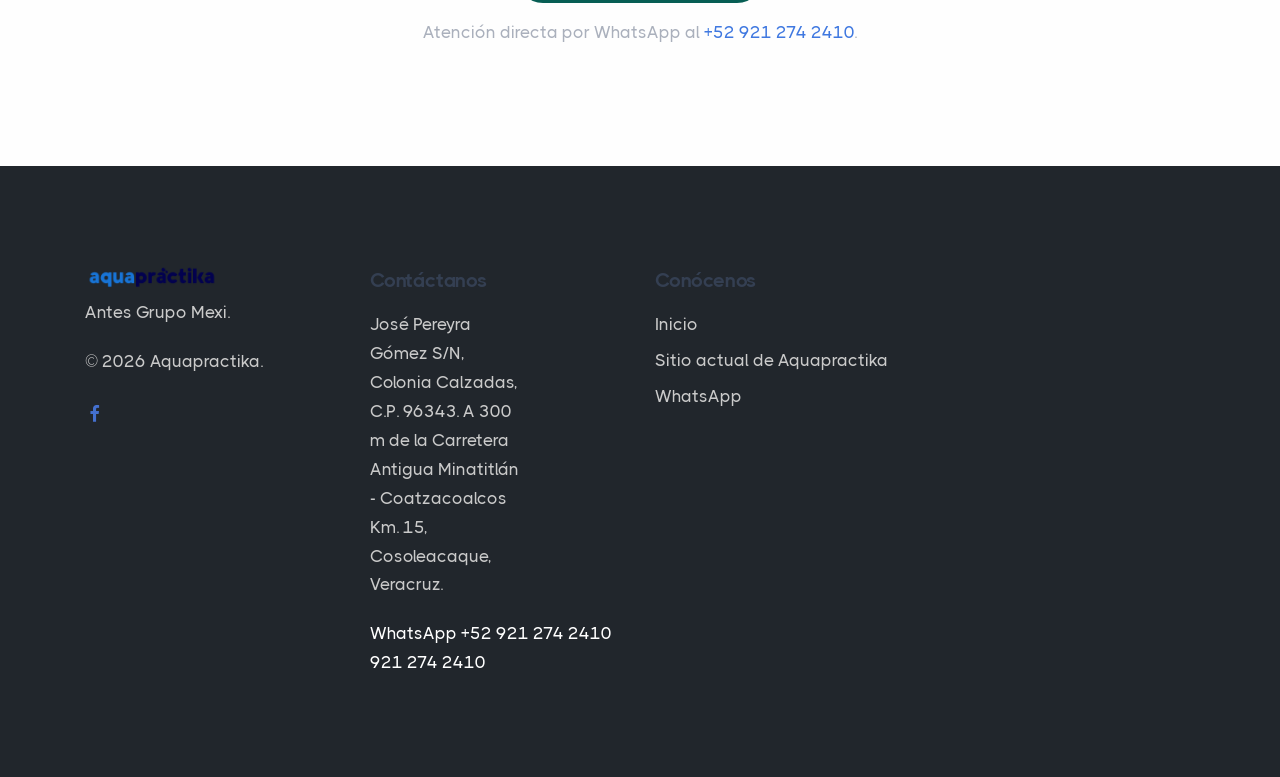
==== commit bcd47b57: "Remove WhatsApp button from top navigation" ====
--- a/contacto.html
+++ b/contacto.html
@@ -43,7 +43,6 @@
               <li class="nav-item"><a class="nav-link" href="/">Inicio</a></li>
               <li class="nav-item"><a class="nav-link" href="/#servicios">Servicios</a></li>
               <li class="nav-item"><a class="nav-link" href="/#trabajos">Trabajos realizados</a></li>
-              <li class="nav-item"><a class="nav-link whatsapp-nav-link" href="https://wa.me/529212742410?text=Hola%2C%20quiero%20informaci%C3%B3n%20sobre%20Grupo%20Mexi." target="_blank" rel="noopener noreferrer" aria-label="Contactar a Grupo Mexi por WhatsApp"><i class="uil uil-whatsapp" aria-hidden="true"></i> WhatsApp</a></li>
             </ul>
             <!-- /.navbar-nav -->
           </div>
--- a/css/whatsapp.css
+++ b/css/whatsapp.css
@@ -1,20 +1,3 @@
-.whatsapp-nav-link {
-  display: inline-flex !important;
-  align-items: center;
-  gap: 0.25rem;
-  padding: 0.4rem 0.8rem !important;
-  border-radius: 0.4rem;
-  background-color: #075e54;
-  color: #fff !important;
-  font-weight: 600;
-}
-
-.whatsapp-nav-link:hover,
-.whatsapp-nav-link:focus-visible {
-  background-color: #054c44;
-  color: #fff !important;
-}
-
 .btn-whatsapp {
   background-color: #075e54;
   border-color: #075e54;
@@ -73,7 +56,6 @@
 }
 
 .whatsapp-float:focus-visible,
-.whatsapp-nav-link:focus-visible,
 .btn-whatsapp:focus-visible {
   outline: 0.2rem solid #075e54;
   outline-offset: 0.2rem;
